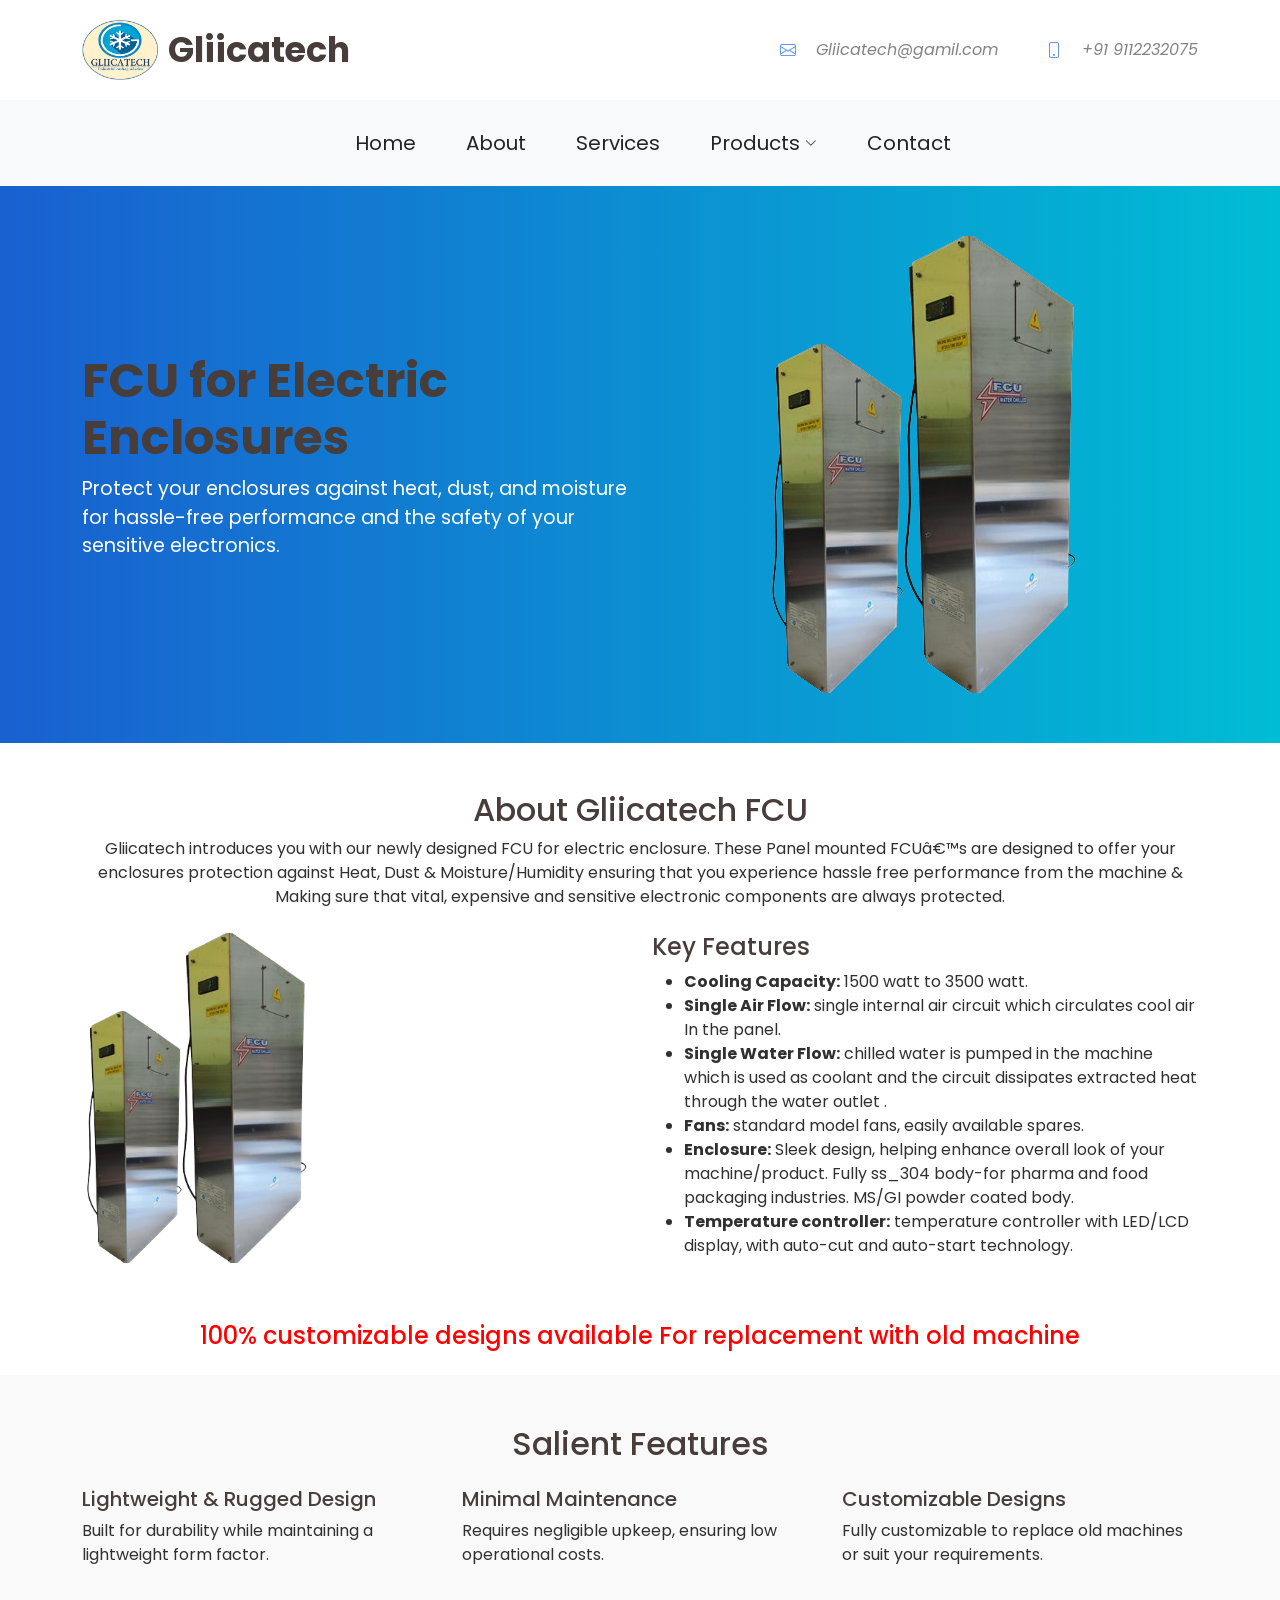
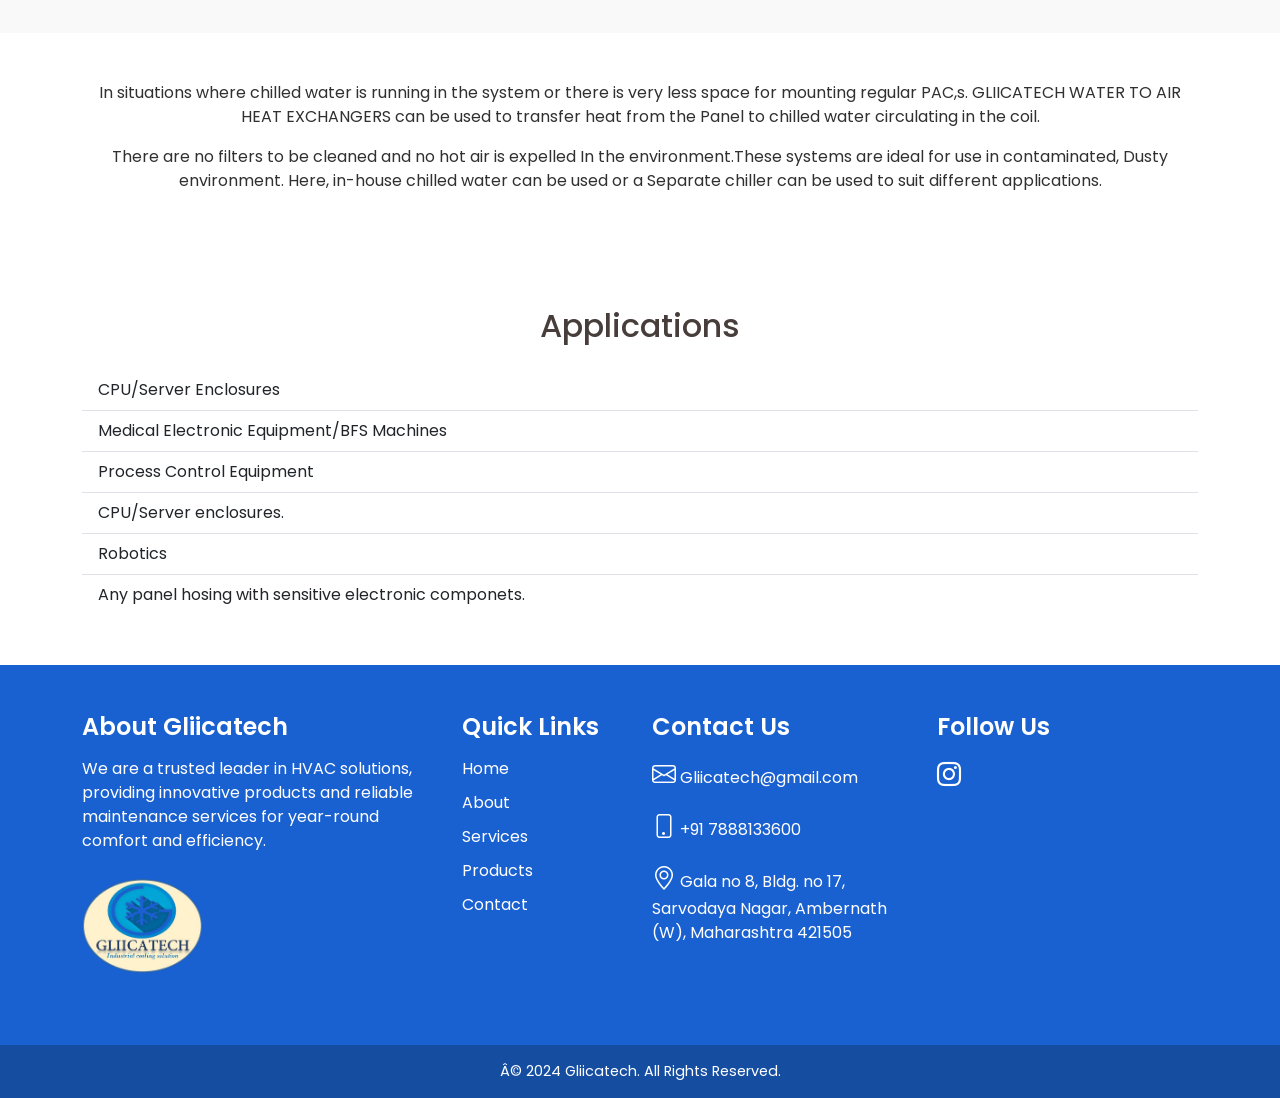
==== fan-coil-unit.html @ b13204a4 "1st commit" ====
<!DOCTYPE html>
<html lang="en">
  <head>
    <meta name="viewport" content="width=device-width, initial-scale=1.0">
    <meta name="description" content="Detailed insights and solutions by Gliicatechcooling Cooling for industrial cooling, including specialized services like Panel AC repair, Water chiller repair, and premium cooling products.">
    <meta name="keywords" content="Panel AC repair, Water chiller repair, industrial cooling, Gliicatechcooling Cooling, cooling solutions, Panel air conditioners, Panel coolers">
    <meta name="author" content="Gliicatechcooling Cooling">
    <title>Gliicatechcooling Cooling - FUC| Industrial Cooling Solutions</title>
    <meta property="og:title" content="Gliicatechcooling Cooling - FUC Page | Industrial Cooling Solutions">
    <meta property="og:description" content="Explore specialized industrial cooling services and products on Gliicatechcooling Cooling's FUC page. Learn more about Panel AC repair, Water chiller repair, and advanced cooling solutions.">
    <meta property="og:type" content="website">
    <meta property="og:url" content="https://gliicatechcooling.in/fan-coil-unit.html">
    <meta property="og:image" content="https://gliicatechcooling.in/assets/images/fuc-page.png">
    <meta name="twitter:card" content="summary_large_image">
    <meta name="twitter:title" content="Gliicatechcooling Cooling - FUC Page | Industrial Cooling Solutions">
    <meta name="twitter:description" content="Discover the best industrial cooling solutions including Panel AC repair, Water chiller repair, and top-notch cooling products.">
    <meta name="twitter:image" content="https://gliicatechcooling.in/assets/images/fuc-page.png">
    <link rel="canonical" href="https://gliicatechcooling.in/fan-coil-unit.html">
    <link rel="icon" href="assets/img/favicon.ico" type="image/x-icon">
    <link href="assets/img/favicon.ico" rel="apple-touch-icon">
    <link href="https://cdn.jsdelivr.net/npm/bootstrap@5.0.2/dist/css/bootstrap.min.css" rel="stylesheet" integrity="sha384-EVSTQN3/azprG1Anm3QDgpJLIm9Nao0Yz1ztcQTwFspd3yD65VohhpuuCOmLASjC" crossorigin="anonymous">
    <link rel="stylesheet" href="https://cdn.jsdelivr.net/npm/bootstrap-icons@1.11.3/font/bootstrap-icons.min.css">
    <link href="assets/css/style.css" rel="stylesheet">
    <link href="https://cdn.jsdelivr.net/npm/aos@2.3.4/dist/aos.css" rel="stylesheet">
  </head>
<body class="index-page">
  <header id="header" class="header sticky-top">
    <div class="topbar d-flex align-items-center">
      <div class="container d-flex justify-content-center justify-content-md-between">
        <div class="contact-info d-flex align-items-center">
          <a href="index.html" class="logo d-flex align-items-center">
          <img src="assets/img/logo.png" alt="Gliicatech">
          <h1 class="sitename">Gliicatech</h1>
          </a>
        </div>
        <div class="social-links d-none d-md-flex align-items-center">
          <i class="bi bi-envelope d-flex align-items-center " style="font-size: 1rem; color: cornflowerblue;"><a href="mailto:Gliicatech@gamil.com">Gliicatech@gamil.com</a></i>
          <i class="bi bi-phone d-flex align-items-center ms-5" style="font-size: 1rem; color: cornflowerblue;"><a href="tel:+919112232075">+91 9112232075</a></i>
        </div>
      </div>
    </div>
    <div class="branding d-flex align-items-cente bg-light">
      <div class="container position-relative d-flex align-items-center justify-content-center">
        <nav id="navmenu" class="navmenu">
          <ul>
            <li><a href="index.html#hero" >Home<br></a></li>
            <li><a href="index.html#about">About</a></li>
            <li><a href="index.html#services" >Services</a></li>
            <li class="dropdown "><a href="products.html"><span>Products</span> <i class="bi bi-chevron-down toggle-dropdown "></i></a>
              <ul>
                <li><a href="fan-coil-unit.html" class="active">FCU</a></li>
                <li><a href="panel-ac.html">Panel AC</a></li>
              </ul>
            </li>
            <li><a href="index.html#contact">Contact</a></li>
          </ul>
          <i class="mobile-nav-toggle d-xl-none bi bi-list "></i>
        </nav>
      </div>
    </div>
  </header>
    </section>
        <!-- Hero Section -->
        <section class="hero-section">
          <div class="container">
            <div class="row">
              <!-- Banner Text -->
              <div class="col-lg-6 text-center text-lg-start" data-aos="slide-up" data-aos-delay="100">
                <h1>FCU for Electric Enclosures</h1>
                <p>
                  Protect your enclosures against heat, dust, and moisture for hassle-free performance and the safety of your sensitive electronics.
                </p>
              </div>
              <!-- Banner Image -->
              <div class="col-lg-6 text-center" data-aos="zoom-in" data-aos-delay="200" data-aos-duration="600">
                <img src="assets/img/fuc.png" alt="FCU Product Banner">
              </div>
            </div>
          </div>
        </section>
      
        <!-- Product Overview -->
        <section class="container py-5" data-aos="fade-up" data-aos-delay="200">
          <h2 class="text-center">About Gliicatech FCU</h2>
          <p class="text-center">
            Gliicatech introduces you with our newly designed FCU for electric enclosure. These Panel mounted FCU’s are designed to offer your enclosures protection against Heat, Dust & Moisture/Humidity ensuring that you experience hassle free performance from the machine & Making sure that vital, expensive and sensitive electronic components are always protected.
          </p>
          <div class="row mt-4">
            <div class="col-md-6">
              <img src="assets/img/fuc.png" class="img-fluid rounded" style="height: 330px;" alt="FCU Product Image">
            </div>
            <div class="col-md-6">
              <h4>Key Features</h4>
              <ul>
                <li><strong>Cooling Capacity:</strong> 1500 watt to 3500 watt.</li>
                <li><strong>Single Air Flow:</strong> single internal air circuit which circulates cool air In the panel.</li> 
                <li><strong>Single Water Flow:</strong> chilled water is pumped in the machine which is used as coolant and the circuit dissipates extracted heat through the water outlet .</li>
                <li><strong>Fans:</strong> standard model fans, easily available spares.</li>
                <li><strong>Enclosure:</strong> Sleek design, helping enhance overall look of your machine/product. Fully ss_304 body-for pharma and food packaging industries. MS/GI powder coated body.</li>
                <li><strong>Temperature controller:</strong> temperature controller with LED/LCD display, with auto-cut and auto-start technology.</li>
              </ul>
            </div>
          </div>
        </section>
        <h4 class="text-center mb-4" style="color: #ff0000;" data-aos="fade-up" data-aos-delay="100">100% customizable designs available For replacement with old machine</h4>
      
        <!-- Features Section -->
        <section class="features-section" data-aos="fade-up" data-aos-delay="100">
          <div class="container">
            <h2 class="text-center mb-4">Salient Features</h2>
            <div class="row">
              <div class="col-md-4">
                <h5>Lightweight & Rugged Design</h5>
                <p>Built for durability while maintaining a lightweight form factor.</p>
              </div>
              <div class="col-md-4">
                <h5>Minimal Maintenance</h5>
                <p>Requires negligible upkeep, ensuring low operational costs.</p>
              </div>
              <div class="col-md-4">
                <h5>Customizable Designs</h5>
                <p>Fully customizable to replace old machines or suit your requirements.</p>
              </div>
            </div>
          </div>

        </section>
        <div class="container py-5" data-aos="fade-up" data-aos-delay="100">
          <p class="text-center">
            In situations where chilled water is running in the system or there is very less space for mounting regular PAC,s. GLIICATECH WATER TO AIR HEAT EXCHANGERS can be used to transfer heat from the Panel to chilled water circulating in the coil. 
          </p>
          <p class="text-center">There are no filters to be cleaned and no hot air is expelled In the environment.These systems are ideal for use in contaminated, Dusty environment. Here, in-house chilled water can be used or a Separate chiller can be used to suit different applications.</p>
        </div>
      
        <!-- Applications Section -->
        <section class="applications-section" data-aos="fade-up" data-aos-delay="100">
          <div class="container">
            <h2 class="text-center mb-4">Applications</h2>
            <ul class="list-group list-group-flush">
              <li class="list-group-item">CPU/Server Enclosures</li>
              <li class="list-group-item">Medical Electronic Equipment/BFS Machines</li>
              <li class="list-group-item">Process Control Equipment</li>
              <li class="list-group-item">CPU/Server enclosures.</li>
              <li class="list-group-item">Robotics</li>
              <li class="list-group-item">Any panel hosing with sensitive electronic componets.</li>
            </ul>
          </div>
        </section>

    <footer id="footer" class="footer" style="background-color: #1960d0;">
        <div class="container py-5">
          <div class="row">
      
            <div class="col-lg-4 col-md-6 mb-4">
              <h4 class="text-white">About Gliicatech</h4>
              <p>We are a trusted leader in HVAC solutions, providing innovative products and reliable maintenance services for year-round comfort and efficiency.</p>
              <img src="assets/img/logo.png" alt="Gliicatech Logo" style="max-width: 120px; margin-top: 10px;">
            </div>
      
            <div class="col-lg-2 col-md-6 mb-4">
              <h4 class="text-white">Quick Links</h4>
              <ul class="list-unstyled">
                <li><a href="index.html.#hero" class="text-white text-decoration-none">Home</a></li>
                <li><a href="index.html.#about" class="text-white text-decoration-none">About</a></li>
                <li><a href="index.html.#services" class="text-white text-decoration-none">Services</a></li>
                <li><a href="index.html#Product" class="text-white text-decoration-none">Products</a></li>
                <li><a href="index.html#contact" class="text-white text-decoration-none">Contact</a></li>
              </ul>
            </div>
      
            <div class="col-lg-3 col-md-6 mb-4">
              <h4 class="text-white">Contact Us</h4>
              <p><i class="bi bi-envelope"></i> <a href="mailto:Gliicatech@gmail.com" class="text-white text-decoration-none">Gliicatech@gmail.com</a></p>
              <p><i class="bi bi-phone"></i> <a href="tel:+917888133600" class="text-white text-decoration-none">+91 7888133600</a></p>
              <p><i class="bi bi-geo-alt"></i> Gala no 8, Bldg. no 17, Sarvodaya Nagar, Ambernath (W), Maharashtra 421505</p>
            </div>
    
            <div class="col-lg-3 col-md-6 mb-4">
              <h4 class="text-white">Follow Us</h4>
              <div class="d-flex">
                <a href="https://www.instagram.com/gliicatech/profilecard/?igsh=NTFnc2FnbW5icmFr" class="text-white fs-4 me-3"><i class="bi bi-instagram"></i></a>
              </div>
            </div>
          </div>
        </div>
        <div class="text-center py-3" style="background-color: #154ea1;">
          <p class="mb-0">© 2024 Gliicatech. All Rights Reserved.</p>
        </div>
      </footer>
      <script src="https://cdn.jsdelivr.net/npm/bootstrap@5.0.2/dist/js/bootstrap.bundle.min.js" integrity="sha384-MrcW6ZMFYlzcLA8Nl+NtUVF0sA7MsXsP1UyJoMp4YLEuNSfAP+JcXn/tWtIaxVXM" crossorigin="anonymous"></script>
    <script src="assets/js/style.js"></script>
    <script src="https://cdn.jsdelivr.net/npm/aos@2.3.4/dist/aos.js"></script>
    <script>
      // Registering the service worker
      if ('serviceWorker' in navigator) {
          navigator.serviceWorker.register('assets/js/sw.js').then((registration) => {
              console.log('ServiceWorker registered:', registration);
          }).catch((error) => {
              console.log('ServiceWorker registration failed:', error);
          });
      }
    </script>
    </body>
    </html>
---- assets/css/style.css ----
@import url('https://fonts.googleapis.com/css2?family=Poppins:ital,wght@0,300;0,400;0,500;0,600;0,700;0,800;1,300;1,400;1,500;1,600;1,700;1,800&display=swap');
@import url("https://cdn.jsdelivr.net/npm/bootstrap-icons@1.9.1/font/bootstrap-icons.css");

:root { 
  --background-color: #ffffff; 
  --default-color: #313030; 
  --heading-color: #473d3a; 
  --accent-color: #1960d0; 
  --surface-color: #ffffff;
  --contrast-color: #ffffff;
  --nav-color: #212529;
  --nav-hover-color: #1960d0;
  --nav-mobile-background-color: #ffffff; 
  --nav-dropdown-background-color: #ffffff;  
  --nav-dropdown-hover-color: #1960d0; 
} 

:root {
  scroll-behavior: smooth;
}

body {
  color: var(--default-color);
  background-color: var(--background-color);
  font-family: "Poppins", sans-serif;
}

a {
  color: var(--accent-color);
  text-decoration: none;
  transition: 0.3s;
}

a:hover {
  color: color-mix(in srgb, var(--accent-color), transparent 25%);
  text-decoration: none;
}

h1,
h2,
h3,
h4,
h5,
h6 {
  color: var(--heading-color);
  font-family: var(--heading-font);
}

.header {
  color: var(--default-color);
  transition: all 0.5s;
  z-index: 997;
  background-color: var(--background-color);
}

.header .topbar {
  background-color: var(--background-color);
  height: 100px;
  padding: 0;
  font-size: 14px;
  transition: all 0.5s;
}

.header .topbar .contact-info i {
  font-style: normal;
  color: var(--accent-color);
}

.header .topbar .contact-info i a,
.header .topbar .contact-info i span {
  padding-left: 5px;
  color: var(--default-color);
}

@media (max-width: 575px) {

  .header .topbar .contact-info i a,
  .header .topbar .contact-info i span {
    font-size: 13px;
  }
}

.header .topbar .contact-info i a {
  line-height: 0;
  transition: 0.3s;
}

.header .topbar .contact-info i a:hover {
  color: var(--accent-color);
  text-decoration: underline;
}

.header .topbar .social-links a {
  color: color-mix(in srgb, var(--default-color), transparent 40%);
  line-height: 0;
  transition: 0.3s;
  margin-left: 20px;
}

.header .topbar .social-links a:hover {
  color: var(--accent-color);
}

.header .branding {
  background-color: var(--background-color);
  min-height: 60px;
  padding: 10px 0;
}

.header .logo {
  line-height: 1;
}

.header .logo img {
  max-height: 60px;
  margin-right: 10px;
}

.header .logo h1 {
  font-size: 35px;
  margin: 0;
  font-weight: 700;
  color: var(--heading-color);
}

.scrolled .header {
  box-shadow: 0px 0 18px rgba(0, 0, 0, 0.1);
}

.scrolled .header .topbar {
  height: 0;
  visibility: hidden;
  overflow: hidden;
}


@media (min-width: 1200px) {
  .navmenu {
    padding: 0;
  }

  .navmenu ul {
    margin: 0;
    padding: 0;
    display: flex;
    list-style: none;
    align-items: center;
  }

  .navmenu li {
    position: relative;
  }

  .navmenu a,
  .navmenu a:focus {
    color: var(--nav-color);
    padding: 18px 25px;
    font-size: 20px;
    font-family: var(--nav-font);
    font-weight: 400;
    display: flex;
    align-items: center;
    justify-content: space-between;
    white-space: nowrap;
    transition: 0.3s;
  }

  .navmenu a i,
  .navmenu a:focus i {
    font-size: 12px;
    line-height: 0;
    margin-left: 5px;
    transition: 0.3s;
  }

  .navmenu li:last-child a {
    padding-right: 0;
  }

  .navmenu li:hover>a,
  .navmenu .active,
  .navmenu .active:focus {
    color: var(--nav-hover-color);
  }

  .navmenu .dropdown ul {
    margin: 0;
    padding: 10px 0;
    background: var(--nav-dropdown-background-color);
    display: block;
    position: absolute;
    visibility: hidden;
    left: 14px;
    top: 130%;
    opacity: 0;
    transition: 0.3s;
    border-radius: 4px;
    z-index: 99;
    box-shadow: 0px 0px 30px rgba(0, 0, 0, 0.1);
  }

  .navmenu .dropdown ul li {
    min-width: 200px;
  }

  .navmenu .dropdown ul a {
    padding: 10px 20px;
    font-size: 15px;
    text-transform: none;
    color: var(--nav-dropdown-color);
  }

  .navmenu .dropdown ul a i {
    font-size: 12px;
  }

  .navmenu .dropdown ul a:hover,
  .navmenu .dropdown ul .active:hover,
  .navmenu .dropdown ul li:hover>a {
    color: var(--nav-dropdown-hover-color);
  }

  .navmenu .dropdown:hover>ul {
    opacity: 1;
    top: 100%;
    visibility: visible;
  }

  .navmenu .dropdown .dropdown ul {
    top: 0;
    left: -90%;
    visibility: hidden;
  }

  .navmenu .dropdown .dropdown:hover>ul {
    opacity: 1;
    top: 0;
    left: -100%;
    visibility: visible;
  }
  .navmenu .dropdown .dropdown-active {
    display: block; /* Show dropdown */
    visibility: visible;
    opacity: 1;
    padding: 10px 0; /* Add spacing */
  }
}

/* Navmenu - Mobile */
@media (max-width: 1199px) {
  .mobile-nav-toggle {
    color: var(--nav-color);
    font-size: 28px;
    line-height: 0;
    margin-right: 10px;
    cursor: pointer;
    transition: color 0.3s;
  }

  .navmenu {
    padding: 0;
    z-index: 9997;
  }

  .navmenu ul {
    display: none;
    list-style: none;
    position: absolute;
    inset: 60px 20px 20px 20px;
    padding: 10px 0;
    margin: 0;
    border-radius: 6px;
    background-color: var(--nav-mobile-background-color);
    overflow-y: auto;
    transition: 0.3s;
    z-index: 9998;
    box-shadow: 0px 0px 30px rgba(0, 0, 0, 0.1);
  }

  .navmenu a,
  .navmenu a:focus {
    color: var(--nav-dropdown-color);
    padding: 10px 20px;
    font-family: var(--nav-font);
    font-size: 17px;
    font-weight: 500;
    display: flex;
    align-items: center;
    justify-content: space-between;
    white-space: nowrap;
    transition: 0.3s;
  }

  .navmenu a i,
  .navmenu a:focus i {
    font-size: 12px;
    line-height: 0;
    margin-left: 5px;
    width: 30px;
    height: 30px;
    display: flex;
    align-items: center;
    justify-content: center;
    border-radius: 50%;
    transition: 0.3s;
    background-color: color-mix(in srgb, var(--accent-color), transparent 90%);
  }

  .navmenu a i:hover,
  .navmenu a:focus i:hover {
    background-color: var(--accent-color);
    color: var(--contrast-color);
  }

  .navmenu a:hover,
  .navmenu .active,
  .navmenu .active:focus {
    color: var(--nav-dropdown-hover-color);
  }

  .navmenu .active i,
  .navmenu .active:focus i {
    background-color: var(--accent-color);
    color: var(--contrast-color);
    transform: rotate(180deg);
  }

  .navmenu .dropdown ul {
    position: static;
    display: none;
    z-index: 99;
    padding: 10px 0;
    margin: 10px 20px;
    background-color: var(--nav-dropdown-background-color);
    border: 1px solid color-mix(in srgb, var(--default-color), transparent 90%);
    box-shadow: none;
    transition: all 0.5s ease-in-out;
  }

  .navmenu .dropdown ul ul {
    background-color: rgba(33, 37, 41, 0.1);
  }

  .navmenu .dropdown>.dropdown-active {
    display: block;
    background-color: rgba(33, 37, 41, 0.03);
  }

  .mobile-nav-active {
    
    overflow: hidden;
  }
  

  .mobile-nav-active .mobile-nav-toggle {
    color: #fff;
    position: absolute;
    font-size: 32px;
    top: 15px;
    right: 15px;
    margin-right: 0;
    z-index: 9999;
  }

  .mobile-nav-active .navmenu {
    position: fixed;
    overflow: hidden;
    inset: 0;
    background: rgba(33, 37, 41, 0.8);
    transition: 0.3s;
  }

  .mobile-nav-active .navmenu>ul {
    display: block;
  }
}

/*--------------------------------------------------------------
# Global Footer
--------------------------------------------------------------*/
.footer {
  color: #ffffff;
}

.footer h4 {
  font-size: 1.5rem;
  margin-bottom: 15px;
  font-weight: 600;
}

.footer a {
  color: #ffffff;
  transition: color 0.3s ease;
}

.footer a:hover {
  color: #ffeb3b;
  text-decoration: underline;
}

.footer .bi {
  font-size: 1.5rem;
}

.footer .text-center {
  background-color: #154ea1; /* Darker shade for contrast */
  color: #ffffff;
  font-size: 0.9rem;
}

.footer ul {
  list-style: none;
  padding: 0;
}

.footer ul li {
  margin-bottom: 10px;
}

/*--------------------------------------------------------------
# Map
--------------------------------------------------------------*/

.map-section {
  background-color: #f9f9f9;
  padding: 60px 0;
}

.map-section h2 {
  font-size: 2rem;
  font-weight: 600;
  margin-bottom: 20px;
  color: #000000;
}

.map-container {
  box-shadow: 0 4px 6px rgba(0, 0, 0, 0.1);
  border-radius: 10px;
  overflow: hidden;
}



/*--------------------------------------------------------------
# Disable aos animation delay on mobile devices
--------------------------------------------------------------*/
@media screen and (max-width: 768px) {
  [data-aos-delay] {
    transition-delay: 0 !important;
  }
}

/*--------------------------------------------------------------
# Global Sections
--------------------------------------------------------------*/
section,
.section {
  color: var(--default-color);
  background-color: var(--background-color);
  padding: 60px 0;
  scroll-margin-top: 118px;
  overflow: clip;
}

@media (max-width: 1199px) {

  section,
  .section {
    scroll-margin-top: 100px;
  }
}

/*--------------------------------------------------------------
# Global Section Titles
--------------------------------------------------------------*/
.section-title {
  text-align: center;
  padding-bottom: 60px;
  position: relative;
}

.section-title h2 {
  font-size: 32px;
  font-weight: 700;
  margin-bottom: 15px;
}

.section-title p {
  margin-bottom: 0;
}


/*--------------------------------------------------------------
# About Section
--------------------------------------------------------------*/
.about .content h3 {
  font-size: 2rem;
  font-weight: 700;
}

.about .content ul {
  list-style: none;
  padding: 0;
}

.about .content ul li {
  display: flex;
  align-items: flex-start;
  margin-top: 40px;
}

.about .content ul i {
  flex-shrink: 0;
  font-size: 48px;
  color: var(--accent-color);
  margin-right: 20px;
  line-height: 0;
}

.about .content ul h5 {
  font-size: 18px;
  font-weight: 700;
}

.about .content ul p {
  font-size: 15px;
}

.about .content p:last-child {
  margin-bottom: 0;
}

.about .pulsating-play-btn {
  position: absolute;
  left: calc(50% - 47px);
  top: calc(50% - 47px);
}


/*--------------------------------------------------------------
# Services Section
--------------------------------------------------------------*/
.services .service-item {
  background-color: var(--surface-color);
  padding: 50px 30px;
  margin-top: 36px;
  transition: all ease-in-out 0.3s;
  position: relative;
  border: 1px solid color-mix(in srgb, var(--default-color), transparent 85%);
  text-align: center;
}

.services .service-item .icon {
  background: var(--accent-color);
  color: var(--contrast-color);
  margin: 0;
  width: 72px;
  height: 72px;
  border-radius: 50px;
  display: flex;
  align-items: center;
  justify-content: center;
  margin-bottom: 20px;
  font-size: 28px;
  transition: ease-in-out 0.3s;
  position: absolute;
  top: -36px;
  left: calc(50% - 36px);
  border: 6px solid var(--background-color);
}

.services .service-item h3 {
  font-weight: 700;
  margin: 10px 0 15px 0;
  font-size: 22px;
  transition: ease-in-out 0.3s;
}

.services .service-item p {
  line-height: 24px;
  font-size: 14px;
  margin-bottom: 0;
}

.services .service-item:hover {
  background: var(--background-color);
}

.services .service-item:hover h3 {
  color: var(--accent-color);
}

.services .service-item:hover .icon {
  background: var(--surface-color);
  border: 2px solid var(--accent-color);
}

.services .service-item:hover .icon i {
  color: var(--accent-color);
}

/*--------------------------------------------------------------
# Contact Section
--------------------------------------------------------------*/
.contact .info-item {
  box-shadow: 0px 0px 20px rgba(0, 0, 0, 0.1);
  padding: 20px 30px;
}

.contact .info-item .icon {
  color: var(--contrast-color);
  background-color: var(--accent-color);
  width: 56px;
  height: 56px;
  font-size: 24px;
  display: flex;
  justify-content: center;
  align-items: center;
  transition: all 0.3s ease-in-out;
  border-radius: 50%;
  margin-right: 15px;
}

.contact .info-item h3 {
  font-size: 18px;
  font-weight: 700;
  margin: 0 0 2px 0;
}

.contact .info-item p {
  padding: 0;
  margin-bottom: 0;
  font-size: 14px;
}

.contact .info-item .social-links a {
  font-size: 24px;
  display: inline-block;
  line-height: 1;
  margin: 4px 6px 0 0;
  transition: 0.3s;
  color: color-mix(in srgb, var(--default-color), transparent 50%);
}

.contact .info-item .social-links a:hover {
  color: var(--accent-color);
}


/*--------------------------------------------------------------
# Contact Form
--------------------------------------------------------------*/
.contact form {
  background: #fff;
  border-radius: 8px;
  box-shadow: 0px 4px 10px rgba(0, 0, 0, 0.1);
  padding: 30px;
}

.contact form .form-label {
  font-size: 14px;
  font-weight: 600;
  color: #333;
}

.contact form .form-control {
  border-radius: 6px;
  border: 1px solid #ddd;
  padding: 10px 15px;
  font-size: 14px;
  color: #666;
  transition: border-color 0.3s, box-shadow 0.3s;
}

.contact form .form-control:focus {
  border-color: #1960d0;
  box-shadow: 0 0 5px rgba(25, 96, 208, 0.2);
}

.contact form textarea {
  resize: none;
}

.contact form button {
  background: #1960d0;
  color: #fff;
  padding: 12px 20px;
  font-size: 16px;
  font-weight: 600;
  border: none;
  border-radius: 6px;
  transition: background 0.3s, transform 0.3s;
}

.contact form button:hover {
  background: #f39c12;
  transform: translateY(-2px);
}

.contact form button:focus {
  outline: none;
  box-shadow: 0 0 5px rgba(25, 96, 208, 0.4);
}

@media (max-width: 768px) {
  .contact .info-item {
    flex-direction: column;
    text-align: center;
  }

  .contact .info-item i {
    font-size: 28px;
  }

  .contact form {
    padding: 20px;
  }

  .contact form button {
    width: 100%;
  }
}
/* FCU product */

.hero-section {
  background: linear-gradient(to right, #1960d0, #00bcd4);
  color: white;
  padding: 50px 0;
}
.hero-section .row {
  align-items: center;
}
.hero-section h1 {
  font-size: 3rem;
  font-weight: bold;
}
.hero-section p {
  font-size: 1.2rem;
}
.hero-section img {
  max-width: 100%;
  height: auto;
  border-radius: 10px;
}
.features-section {
  background-color: #f9f9f9;
  padding: 50px 0;
}
.features-section h2, .applications-section h2 {
  color: var(--heading-color);
}
.applications-section {
  padding: 50px 0;
}

/* --- Client Logo Slider --- */
.client-slider-wrapper {
    position: relative;
    width: 100%;
    overflow: hidden;
    padding: 20px 0;
    mask-image: linear-gradient(to right, transparent, black 10%, black 90%, transparent);
}

.client-track {
    display: flex;
    width: calc(250px * 20); /* Matches (width of slide * total number of slides) */
    animation: scroll 40s linear infinite;
}

.client-slide {
    width: 250px;
    height: 100px;
    display: flex;
    align-items: center;
    justify-content: center;
    padding: 0 40px;
}

.client-slide img {
    max-width: 150px;
    filter: grayscale(100%); /* Makes it professional gray */
    opacity: 0.6;
    transition: 0.3s;
}

.client-slide img:hover {
    filter: grayscale(0%);
    opacity: 1;
}

/* Keyframe for continuous moving */
@keyframes scroll {
    0% { transform: translateX(0); }
    100% { transform: translateX(calc(-250px * 10)); } /* Halfway through the duplicated set */
}

/* Mobile Adjustments */
@media (max-width: 768px) {
    .slide {
        width: 150px;
        padding: 0 20px;
    }
    .client-track {
        width: calc(150px * 20);
    }
    @keyframes scroll {
        100% { transform: translateX(calc(-150px * 10)); }
    }
}
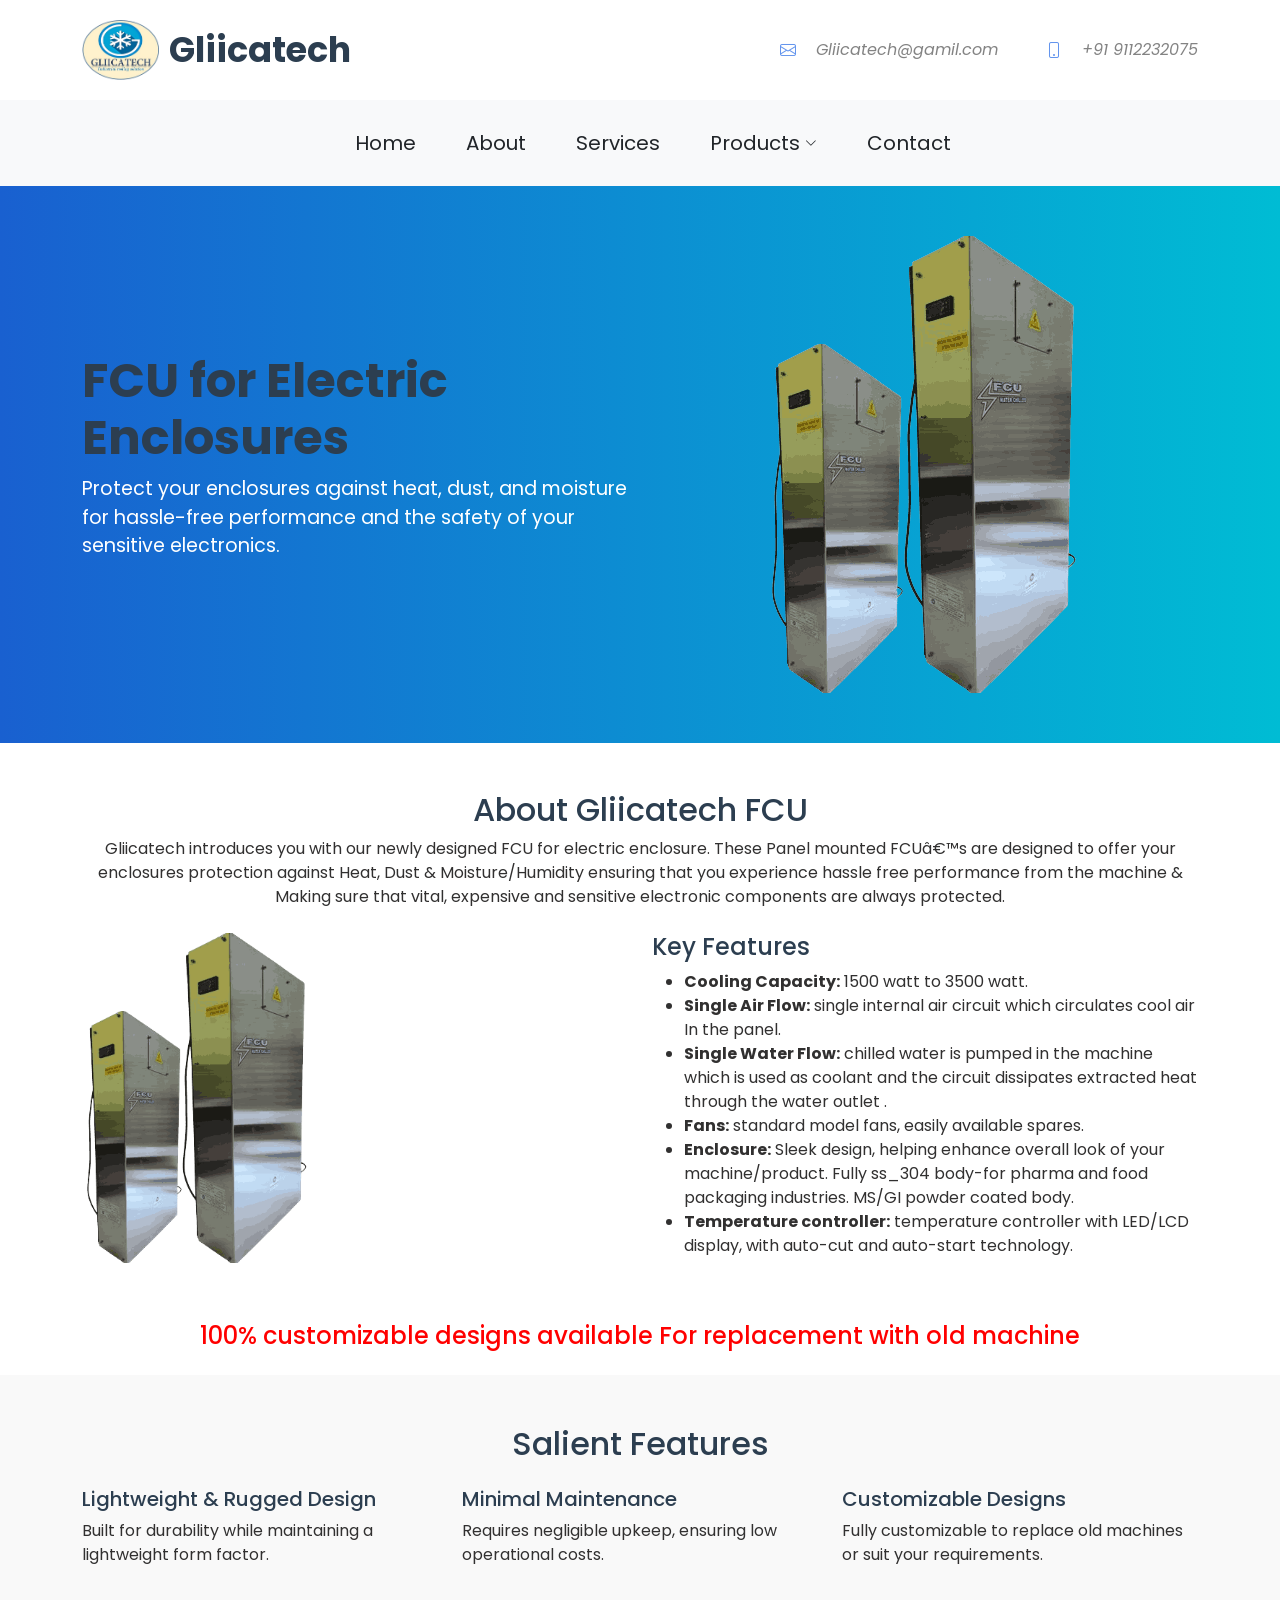
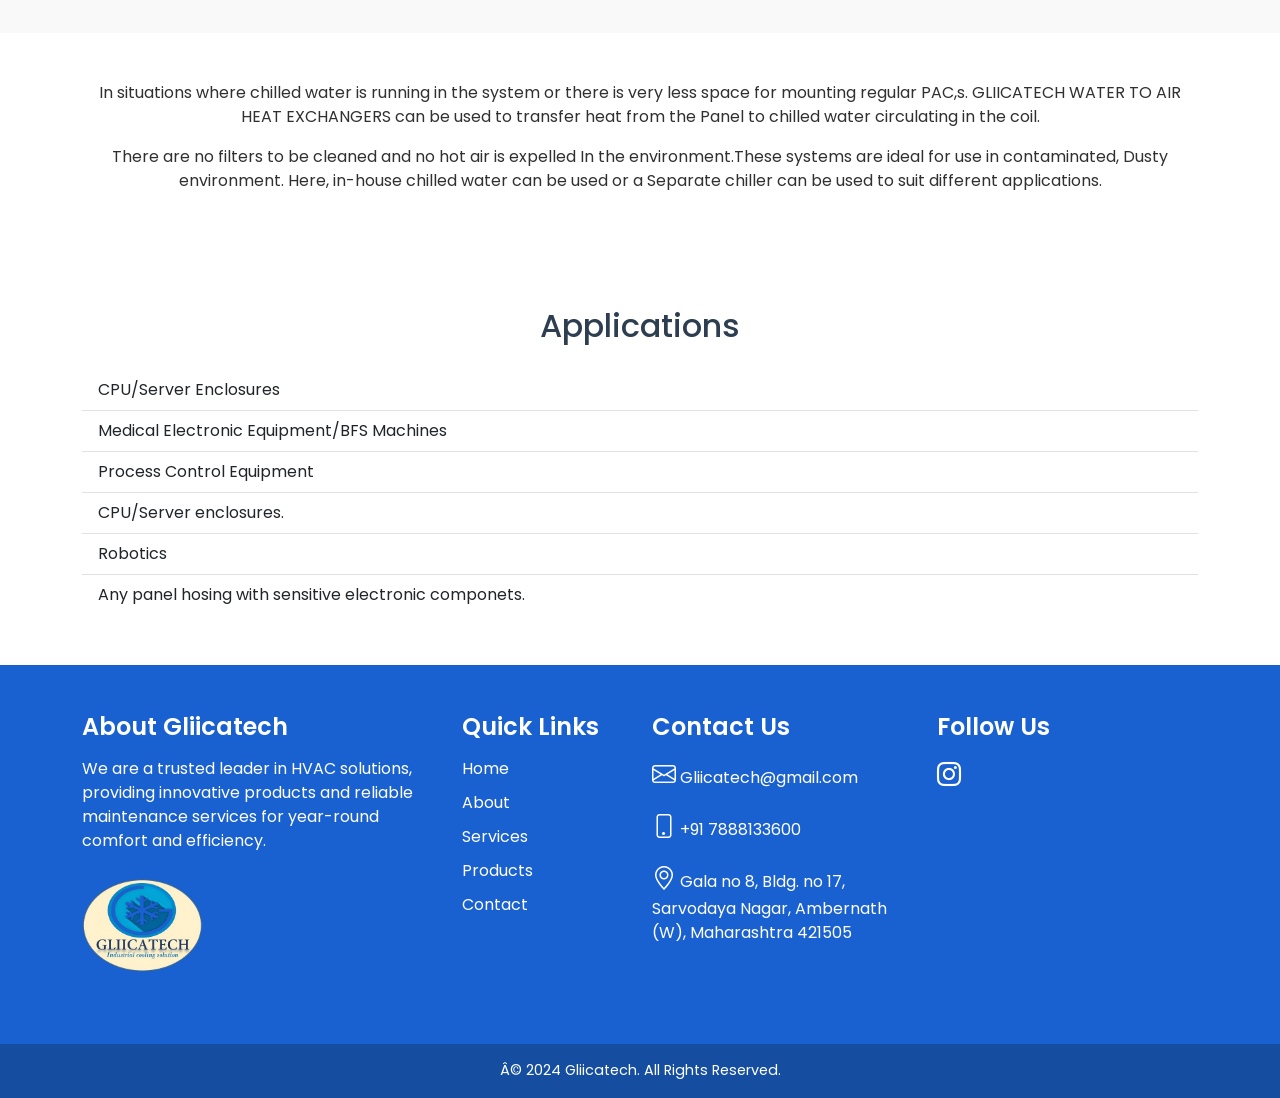
==== commit a9b65ba9: "new files" ====
--- a/fan-coil-unit.html
+++ b/fan-coil-unit.html
@@ -28,7 +28,7 @@
     <div class="topbar d-flex align-items-center">
       <div class="container d-flex justify-content-center justify-content-md-between">
         <div class="contact-info d-flex align-items-center">
-          <a href="index.html" class="logo d-flex align-items-center">
+          <a href="index.html?v=2" class="logo d-flex align-items-center">
           <img src="assets/img/logo.png" alt="Gliicatech">
           <h1 class="sitename">Gliicatech</h1>
           </a>
@@ -48,8 +48,8 @@
             <li><a href="index.html#services" >Services</a></li>
             <li class="dropdown "><a href="products.html"><span>Products</span> <i class="bi bi-chevron-down toggle-dropdown "></i></a>
               <ul>
-                <li><a href="fan-coil-unit.html" class="active">FCU</a></li>
-                <li><a href="panel-ac.html">Panel AC</a></li>
+                <li><a href="fan-coil-unit.html?v=2" class="active">FCU</a></li>
+                <li><a href="panel-ac.html?v=2">Panel AC</a></li>
               </ul>
             </li>
             <li><a href="index.html#contact">Contact</a></li>
--- a/assets/css/style.css
+++ b/assets/css/style.css
@@ -4,7 +4,7 @@
 :root { 
   --background-color: #ffffff; 
   --default-color: #313030; 
-  --heading-color: #473d3a; 
+  --heading-color: #2c3e50; 
   --accent-color: #1960d0; 
   --surface-color: #ffffff;
   --contrast-color: #ffffff;
@@ -12,7 +12,10 @@
   --nav-hover-color: #1960d0;
   --nav-mobile-background-color: #ffffff; 
   --nav-dropdown-background-color: #ffffff;  
-  --nav-dropdown-hover-color: #1960d0; 
+  --nav-dropdown-hover-color: #1960d0;
+  --transition: all 0.3s cubic-bezier(0.4, 0, 0.2, 1);
+  --shadow-sm: 0 2px 8px rgba(0,0,0,0.05);
+  --shadow-md: 0 10px 30px rgba(0,0,0,0.08);
 } 
 
 :root {
@@ -752,8 +755,41 @@
 .applications-section {
   padding: 50px 0;
 }
-
-/* --- Client Logo Slider --- */
+.navmenu a {
+  position: relative;
+}
+.navmenu a::after {
+  content: "";
+  position: absolute;
+  width: 0;
+  height: 2px;
+  bottom: 10px;
+  left: 20px;
+  background-color: var(--accent-color);
+  transition: 0.3s;
+}
+.navmenu a.active::after {
+  width: 30px; /* Underline appears only on active links */
+}
+/* Premium Table Styling */
+.table-custom {
+  border: 1px solid #dee2e6;
+  box-shadow: 0 4px 8px rgba(0,0,0,0.05);
+}
+
+.table-custom thead {
+  background-color: #1960d0; /* Brand Blue */
+  color: white;
+}
+
+/* Call-to-action refinement */
+.custom-highlight {
+  color: #b02a37; 
+  background: #fff5f5;
+  padding: 10px;
+  border-radius: 4px;
+  border-left: 5px solid #b02a37;
+}
 .client-slider-wrapper {
     position: relative;
     width: 100%;
